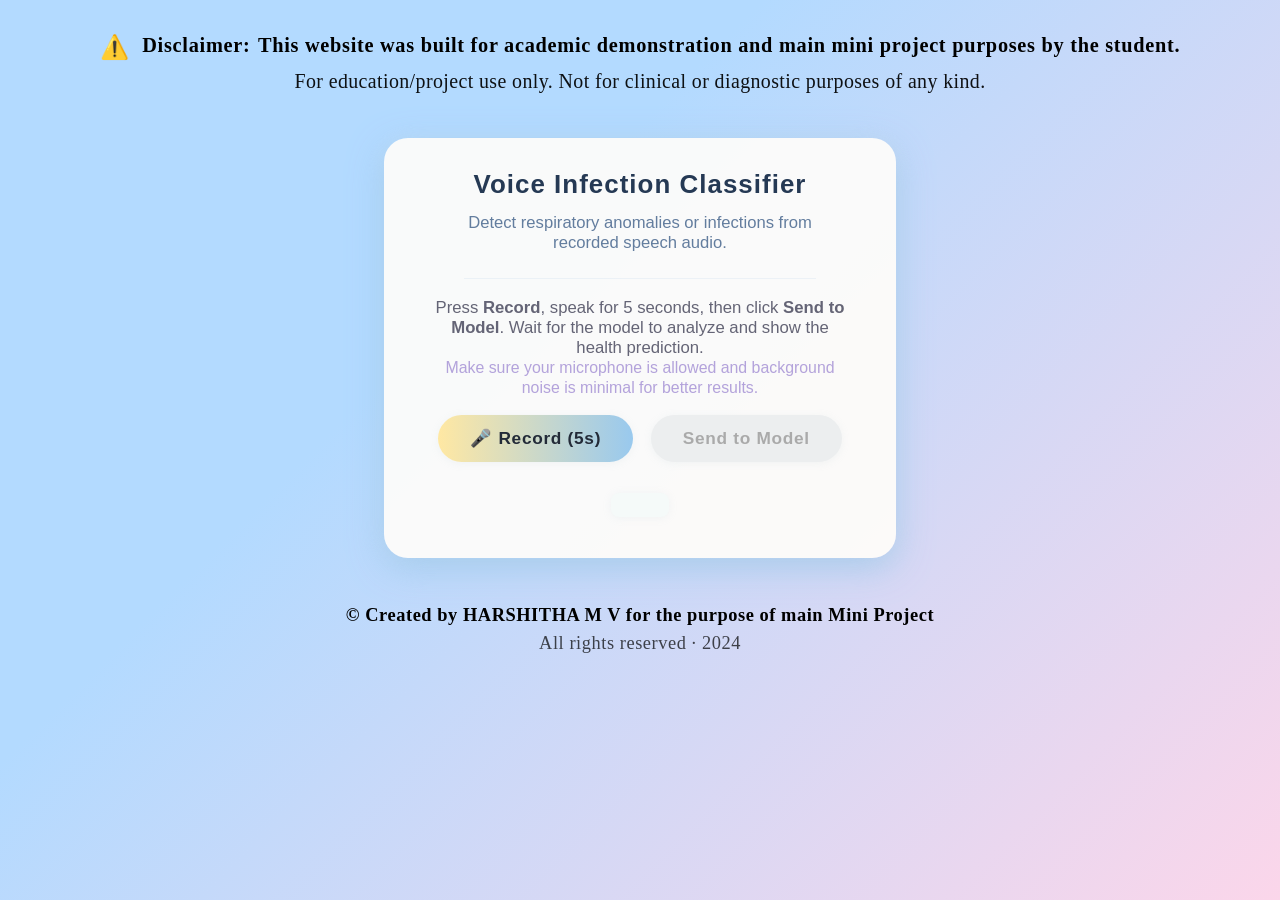
==== index.html @ 716275ed "Initial FastAPI commit" ====
<!DOCTYPE html>
<html lang="en">
<head>
  <meta charset="UTF-8">
  <title>Voice Infection Classifier</title>
  <meta name="viewport" content="width=device-width, initial-scale=1.0">
  <style>
    body {
      font-family: 'Segoe UI', Arial, sans-serif;
      background: linear-gradient(135deg, #b3daff 35%, #fbd6ea 100%);
      margin: 0;
      color: #232b38;
      min-height: 100vh;
      display: flex;
      flex-direction: column;
      min-height: 100vh;
    }
    .disclaimer-float {
      width: 100vw;
      text-align: center;
      font-family: 'Times New Roman', Times, serif;
      font-size: 1.27em;
      color: #000;
      font-weight: bold;
      background: transparent;
      margin-top: 0;
      margin-bottom: 0;
      padding: 32px 0 7px 0;
      letter-spacing: 0.035em;
      box-shadow: none;
      line-height: 1.32em;
    }
    .disclaimer-float .icon {
      font-size: 1.15em;
      margin-right: 7px;
      vertical-align: -2.5px;
      color: #ffb300;
      user-select: none;
    }
    .disclaimer-float strong {
      font-family: 'Times New Roman', Times, serif;
      font-weight: bold;
      color: #000;
      margin-right: 2px;
    }
    .disclaimer-detail-float {
      font-family: 'Times New Roman', Times, serif;
      color: #000;
      font-size: 0.98em;
      margin-top: 8px;
      letter-spacing: 0.02em;
      opacity: 0.92;
      font-weight: normal;
    }
    .main-container {
      background: #fffdfaeb;
      margin: 36px auto 0 auto;
      width: 94vw;
      max-width: 410px;
      border-radius: 24px;
      box-shadow: 0 9px 34px #95c5e8bc, 0 2px 20px #e8e6ed55;
      padding: 32px 4vw 28px 4vw;
      min-height: 285px;
      text-align: center;
      display: flex;
      flex-direction: column;
      align-items: center;
      transition: box-shadow 0.2s;
    }
    h1 {
      font-size: 1.62em;
      margin-bottom: 13px;
      margin-top: 0;
      letter-spacing: 1.03px;
      font-weight: bold;
      color: #253954;
    }
    .subtitle {
      font-size: 1.04em;
      color: #537095;
      opacity: 0.9;
      margin-bottom: 16px;
      margin-top: 1px;
      font-family: 'Segoe UI', Arial, sans-serif;
    }
    .divider {
      width: 86%;
      border: none;
      border-top: 1.3px solid #e4ecf4;
      margin: 9px auto 19px auto;
      opacity: 0.63;
    }
    .info-text {
      color: #4b4b5f;
      font-size: 1.046em;
      margin-bottom: 17px;
      opacity: 0.85;
      font-family: 'Segoe UI', Arial, sans-serif;
    }
    .button-row {
      display: flex;
      justify-content: center;
      gap: 1.1em;
      margin-bottom: 0;
      flex-wrap: wrap;
    }
    button {
      background: linear-gradient(90deg, #ffe8a3 0%, #99c9ee 100%);
      color: #232b38;
      font-weight: bold;
      padding: 13px 32px;
      border: none;
      border-radius: 24px;
      box-shadow: 0 1.5px 8px #a7bfc61f;
      font-size: 1.08em;
      letter-spacing: 0.7px;
      cursor: pointer;
      transition: background 0.13s, box-shadow 0.15s, transform 0.08s;
      outline: none;
      margin-bottom: 12px;
    }
    button:disabled {
      background: #eceeef;
      color: #aaa;
      cursor: not-allowed;
    }
    button:active {
      transform: translateY(2px) scale(0.97);
    }
    button:hover:enabled {
      background: linear-gradient(90deg, #AFE7FF 0%, #ffe68d 100%);
      box-shadow: 0 6px 20px #f6dfa8a2;
    }
    #result {
      font-size: 1.09em;
      margin-top: 19px;
      font-weight: 500;
      color: #274836;
      border-radius: 8px;
      display: inline-block;
      background: #f5faf9;
      padding: 12px 29px 12px 29px;
      margin-bottom: 13px;
      box-shadow: 0 1px 8px #a8bcd120;
    }
    #loader {
      display: none;
      margin-top: 15px;
      font-size: 1.08em;
      background: #fcfcfff6;
      color: #1799b8;
      font-weight: bold;
      padding: 9px 17px;
      border-radius: 10px;
      border: 1.1px solid #b0e5ff;
      width: fit-content;
      margin-left: auto;
      margin-right: auto;
      box-shadow: 0 4px 13px #b1dff84a;
    }
    audio {
      margin-top: 13px;
      margin-bottom: 9px;
      outline: none;
    }
    .footer-float {
      padding: 17px 0 15px 0;
      background: transparent;
      color: #000;
      font-size: 1.15em;
      font-family: 'Times New Roman', Times, serif;
      font-weight: bold;
      border-top: none;
      text-align: center;
      width: 100vw;
      letter-spacing: 0.03em;
      margin-bottom: 0;
      margin-top: 30px;
      box-shadow: none;
    }
    .footer-float .footer-note {
      color: #000;
      font-size: 1em;
      font-family: 'Times New Roman', Times, serif;
      font-weight: normal;
      margin-top: 7px;
      display: block;
      opacity: .7;
    }
    @media (max-width: 600px) {
      .main-container { padding: 10px 2vw 13px 2vw; min-height: 170px;}
      h1 { font-size: 1em; }
      .button-row { gap: 0.5em; }
      #result { font-size: 0.93em; padding: 7px 2vw; }
      .info-text { font-size: 0.96em; }
      button { font-size: .98em; padding: 9px 2vw; }
      #loader { padding: 7px 11px; }
      .footer-float { font-size: 0.98em; padding: 8px 0 8px 0; }
      .disclaimer-float { font-size: 0.99em; padding: 10px 2vw 3px 2vw;}
    }
  </style>
</head>
<body>
  <div class="disclaimer-float">
    <span class="icon">⚠️</span>
    <strong>Disclaimer:</strong>
    This website was built for academic demonstration and main mini project purposes by the student.
    <div class="disclaimer-detail-float">
      For education/project use only. Not for clinical or diagnostic purposes of any kind.
    </div>
  </div>
  <div class="main-container">
    <h1>Voice Infection Classifier</h1>
    <span class="subtitle">Detect respiratory anomalies or infections from recorded speech audio.</span>
    <hr class="divider">
    <div class="info-text">
      Press <b>Record</b>, speak for 5 seconds, then click <b>Send to Model</b>. Wait for the model to analyze and show the health prediction.<br>
      <span style="font-size:0.95em; color:#967ecf; opacity:0.82;">Make sure your microphone is allowed and background noise is minimal for better results.</span>
    </div>
    <div class="button-row">
      <button id="recordBtn">🎤 Record (5s)</button>
      <button id="sendBtn" disabled>Send to Model</button>
    </div>
    <div id="loader">Predicting...</div>
    <div id="result"></div>
    <audio id="player" controls style="display:none;"></audio>
  </div>
  <footer class="footer-float">
    © Created by HARSHITHA M V for the purpose of main Mini Project
    <span class="footer-note">
      All rights reserved · 2024
    </span>
  </footer>
<script>
let chunks = [];
let mediaRecorder;
let audioBlob;

const recordBtn = document.getElementById('recordBtn');
const sendBtn = document.getElementById('sendBtn');
const resultDiv = document.getElementById('result');
const loader = document.getElementById('loader');
const player = document.getElementById('player');

recordBtn.onclick = async function () {
    resultDiv.textContent = '';
    sendBtn.disabled = true;
    chunks = [];
    try {
      const stream = await navigator.mediaDevices.getUserMedia({ audio: true });
      mediaRecorder = new MediaRecorder(stream);
      mediaRecorder.ondataavailable = e => chunks.push(e.data);
      mediaRecorder.onstop = e => {
          audioBlob = new Blob(chunks, { type: 'audio/wav' });
          player.src = URL.createObjectURL(audioBlob);
          player.style.display = 'block';
          sendBtn.disabled = false;
          stream.getTracks().forEach(track => track.stop());
      };
      mediaRecorder.start();
      recordBtn.disabled = true;
      setTimeout(() => {
          mediaRecorder.stop();
          recordBtn.disabled = false;
      }, 5000);
    } catch (err) {
      resultDiv.textContent = 'Error: Please allow microphone access!';
    }
};

sendBtn.onclick = function () {
    if (!audioBlob) return;
    loader.style.display = 'block';
    resultDiv.textContent = '';
    let formData = new FormData();
    formData.append('file', audioBlob, 'recorded_audio.wav');
    fetch('http://127.0.0.1:8000/predict/', { // CHANGE THIS when backend is deployed!
        method: 'POST',
        body: formData
    }).then(res => res.json())
      .then(data => {
        loader.style.display = 'none';
        resultDiv.innerHTML = `<b>Result: ${data.label}</b><br>Probabilities: [Healthy: ${data.probabilities[0].toFixed(2)}, Infected: ${data.probabilities[1].toFixed(2)}]`;
      }).catch(err => {
        loader.style.display = 'none';
        resultDiv.innerText = "Error: " + err;
      });
};
</script>
</body>
</html>
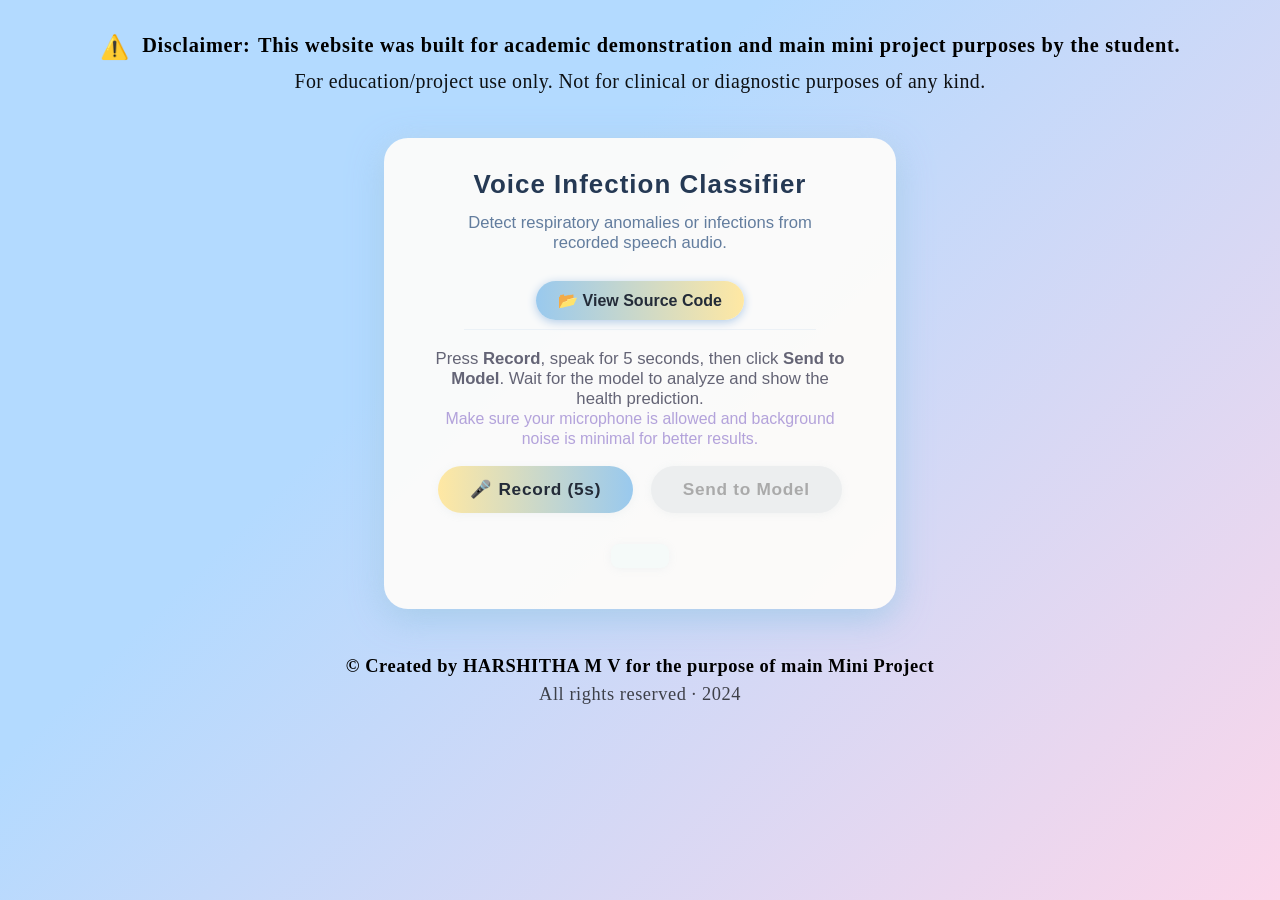
==== commit ff9f19fc: "Update index.html" ====
--- a/index.html
+++ b/index.html
@@ -212,6 +212,21 @@
   <div class="main-container">
     <h1>Voice Infection Classifier</h1>
     <span class="subtitle">Detect respiratory anomalies or infections from recorded speech audio.</span>
+    <a href="https://github.com/harshitha-urss/respiratoryanomalies-detection"
+   target="_blank"
+   style="
+     margin-top: 12px;
+     display: inline-block;
+     padding: 10px 22px;
+     border-radius: 22px;
+     background: linear-gradient(90deg, #99c9ee, #ffe8a3);
+     color: #232b38;
+     font-weight: bold;
+     text-decoration: none;
+     box-shadow: 0 2px 10px #b0cbe8;">
+   📂 View Source Code
+</a>
+
     <hr class="divider">
     <div class="info-text">
       Press <b>Record</b>, speak for 5 seconds, then click <b>Send to Model</b>. Wait for the model to analyze and show the health prediction.<br>
@@ -274,7 +289,7 @@
     resultDiv.textContent = '';
     let formData = new FormData();
     formData.append('file', audioBlob, 'recorded_audio.wav');
-    fetch('http://127.0.0.1:8000/predict/', { // CHANGE THIS when backend is deployed!
+    fetch('https://respiratoryanomalies-detection.onrender.com/predict/', { // CHANGE THIS when backend is deployed!
         method: 'POST',
         body: formData
     }).then(res => res.json())
